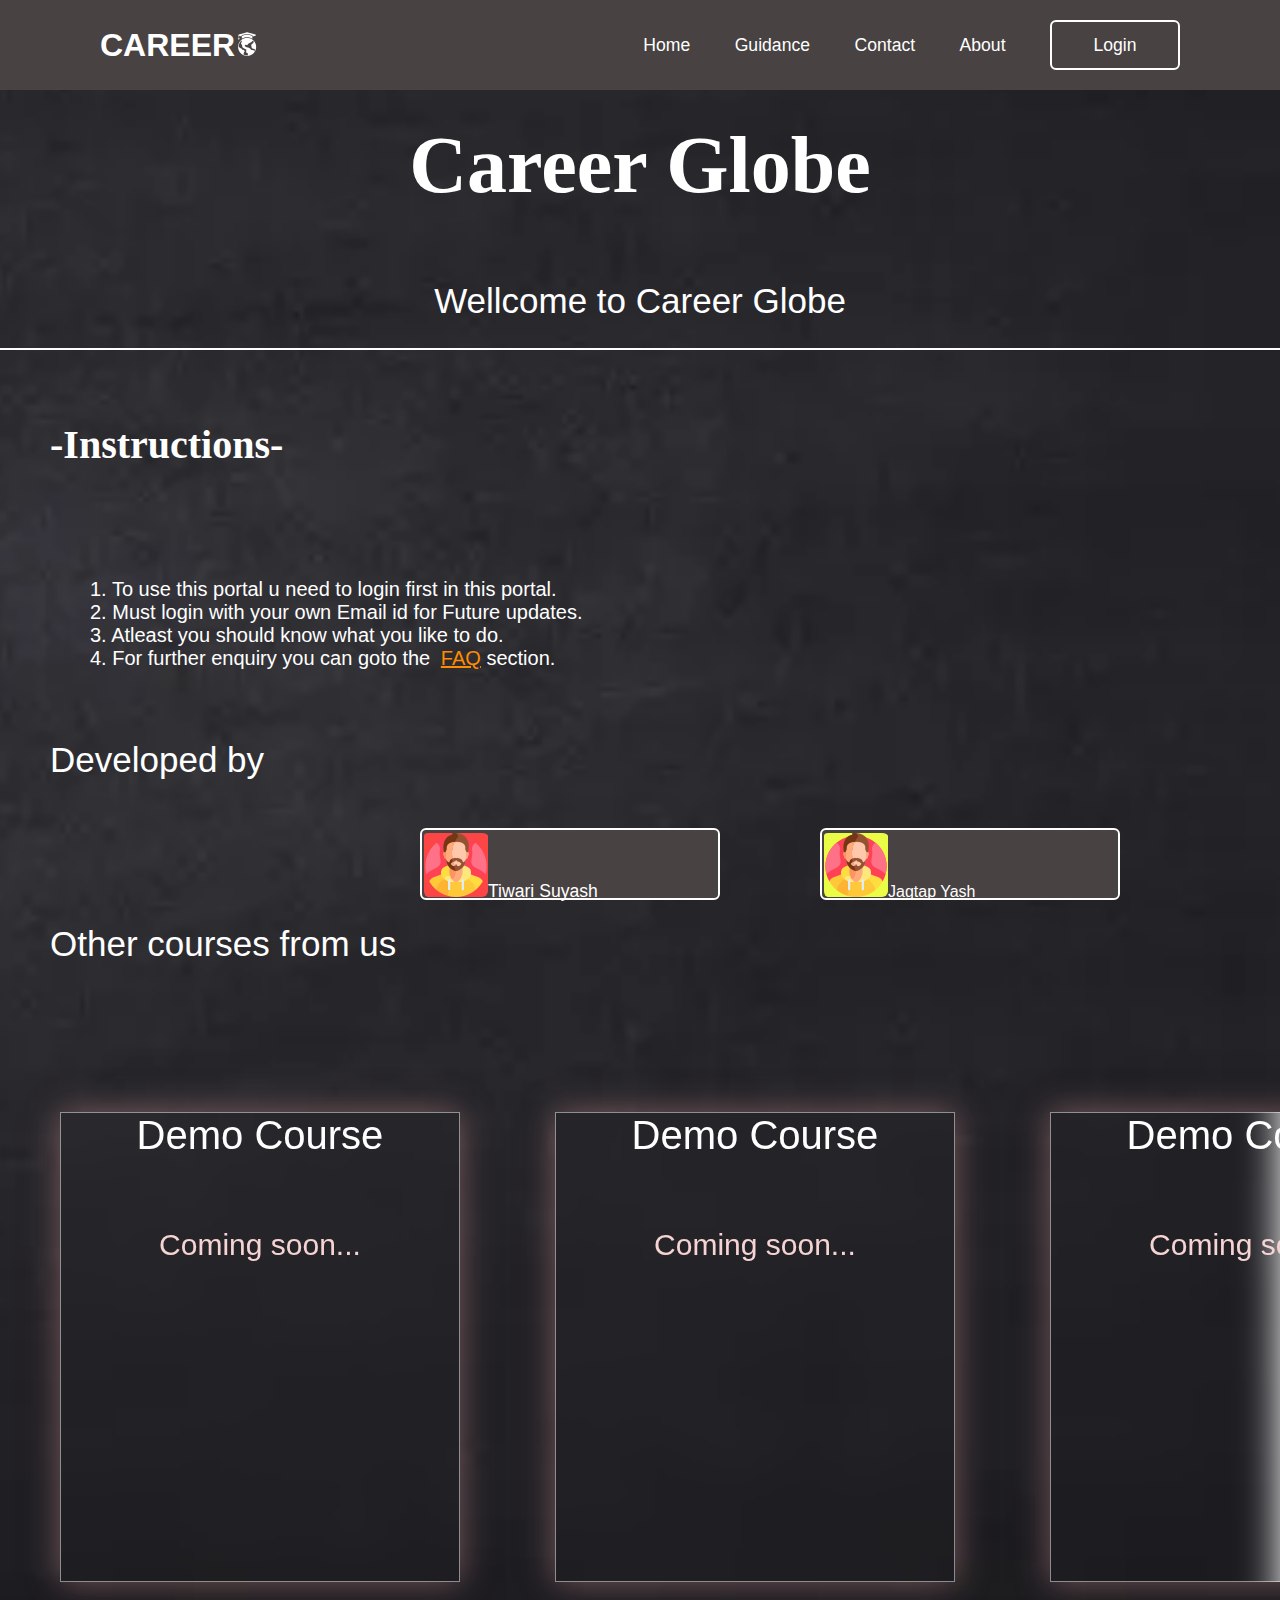
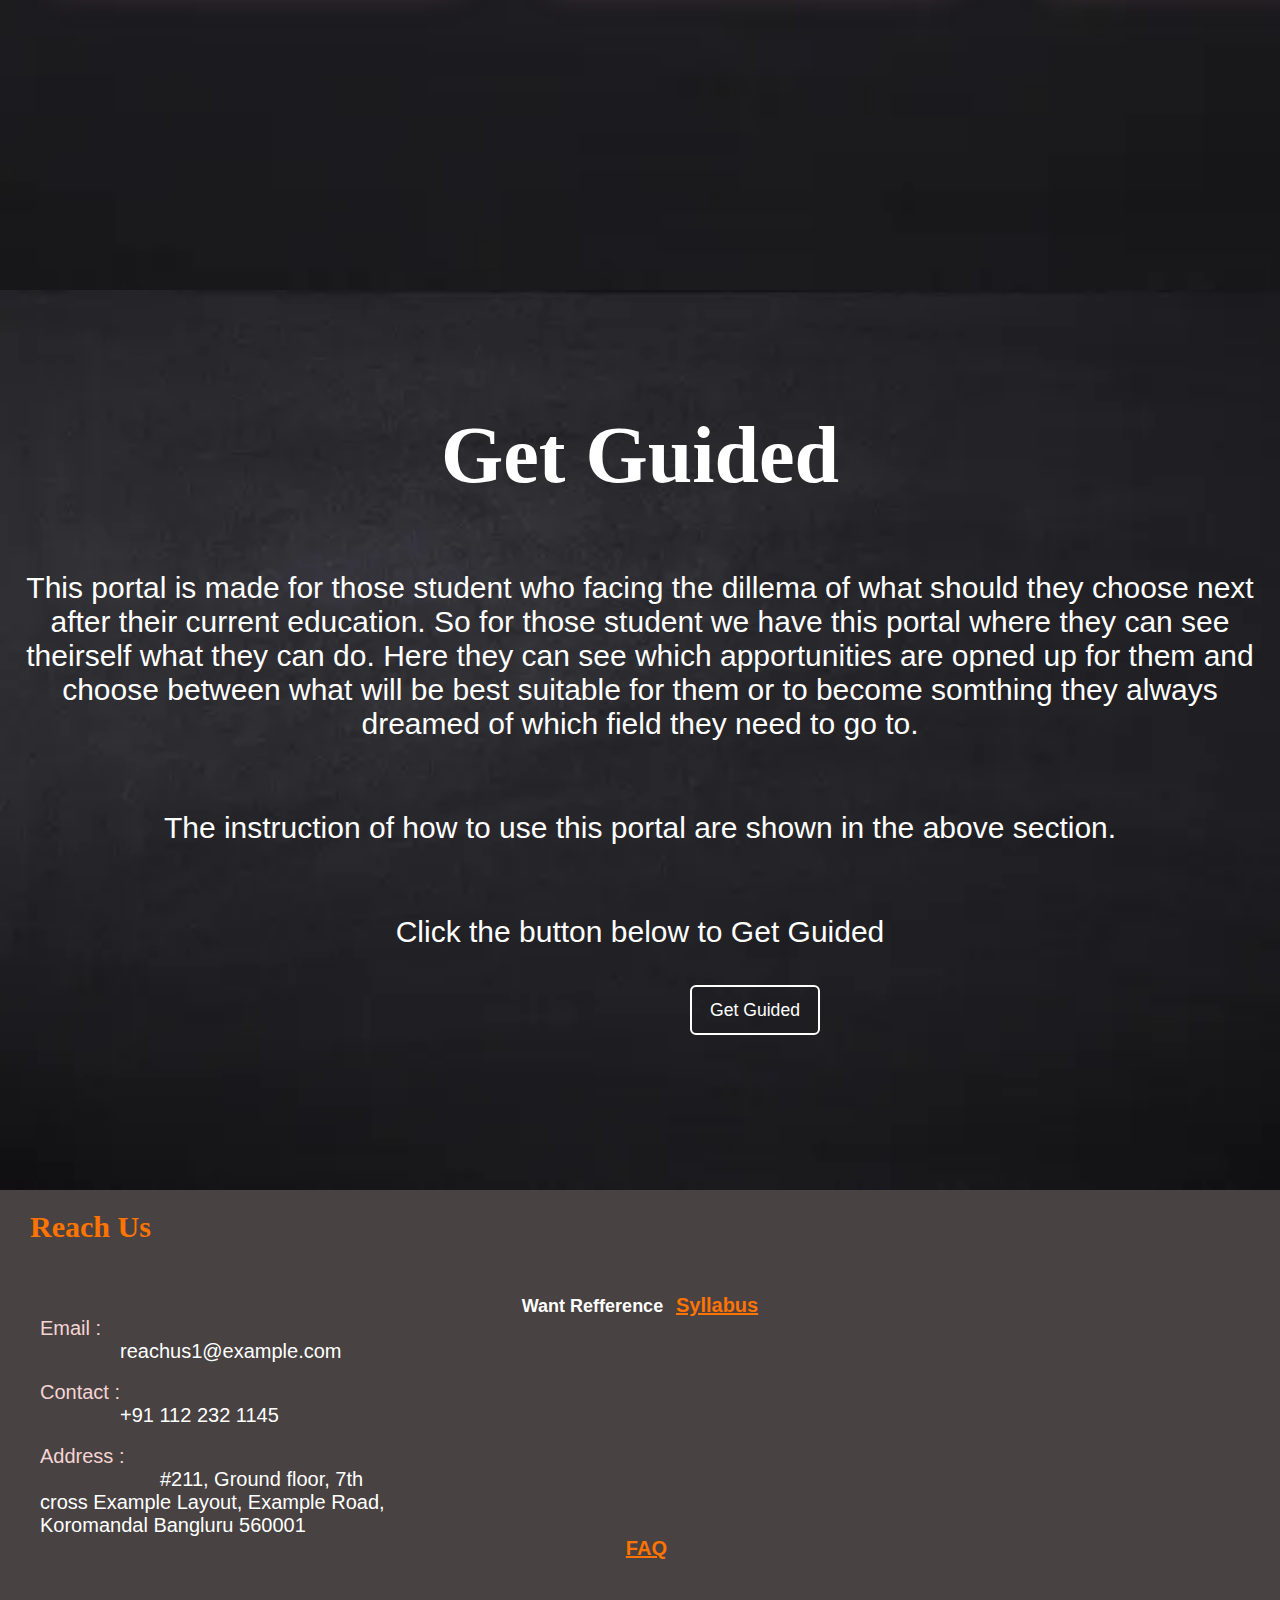
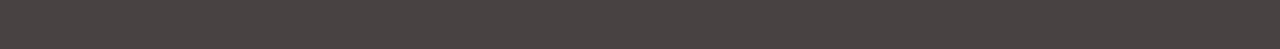
==== OCGP_Code/index.html @ 82b6c647 "my commit" ====
<!DOCTYPE html>
<html lang="en">
    <head>
        <title>Online Carrier Guidance Portal</title>
        <link rel="stylesheet" href="home.css">
    </head>
    <body>
        <header>
            <h2 class="logo">CAREER<img src="icons/globeg.png"></h2>
            <ul class="navigation">
                <a href="#home">Home</a>
                <a href="#guidance">Guidance</a>
                <a href="#about">Contact</a>
                <a href="#about">About</a>
                <button class="btnLogin-popup" type="button" onclick="location.href='ulogin.html'">Login</button>
            </ul>
        </header>
        
        <section class="home" id="home">
            <div class="main">
                <div class="hometext">
                    <h3>Career Globe</h3>
                    <p><text>Wellcome to Career Globe</text></p>
                    <div class="mmain">
                        <h6>-Instructions-</h6>
                        <p>
                            <ol>1. To use this portal u need to login first in this portal.</ol>
                            <ol>2. Must login with your own Email id for Future updates.</ol>
                            <ol>3. Atleast you should know what you like to do.</ol>
                            <ol>4. For further enquiry you can goto the <a href="#" class="reflink">FAQ</a> section.</ol>
                        </p>
                    </div>
                    <div class="tablemain">
                        <div class="id"><text>Developed by</text></div><br>
                            <idbox1 class="logoo"><img src="icons/man1.png">Tiwari Suyash</idbox1>
                            <idbox2 class="logoo"><img src="icons/man2.png">Jagtap Yash</idbox2>
                    </div><br><br><br><br><br><br><br>
                    <div class="id"><text>Other courses from  us</text></div><br>

                    <div class="coursebox" onclick="location.href='#'">
                        <div class="text-box">
                            <label>Demo Course</label>
                            <p>Coming soon...</p>
                        </div>

                        </div>
                    <div class="courseboxx" onclick="location.href='#'">
                        <div class="text-boxx">
                            <label>Demo Course</label>
                            <p>Coming soon...</p>
                        </div>

                    </div>
                    <div class="courseboxxx" onclick="location.href='#'">
                        <div class="text-boxxx">
                            <label>Demo Course</label>
                            <p>Coming soon...</p>
                        </div>

                    </div>
                </div>
            </div>
        </section>

        <section class="guidance" id="guidance">
            <div class="main">
                <div class="hometexxxt">
                    <h3>Get Guided</h3>
                    <p>This portal is made for those student who facing the 
                        dillema of what should they choose next after their 
                        current education. So for those student we have this 
                        portal where they can see theirself what they can do.
                        Here they can see which apportunities are opned up for 
                        them and choose between what will be best suitable for them
                        or to become somthing they always dreamed of which field they need to go to.</p>
                        <p>The instruction of how to use this portal are shown in the above section.</p>
                        <p>Click the button below to Get Guided</p><br><br>
                        <button class="btnLogin-popup" type="button" onclick="location.href='guidtree.html'">Get Guided</button>
                    </div>
            </div>
        </section>

        <section class="about" id="about">
            <div class="main">
                <div class="hometexxt">
                    <h4>Reach Us</h4>
                    <h5>Want Refference<a href="http://exam.unipune.ac.in/Pages/Syllabus.html" class="reflink">Syllabus</a></h5>
                    <p>Email :</p>
                    <a>reachus1@example.com</a><br><br>
                    <p>Contact :</p>
                    <a> +91 112 232 1145</a><br><br>
                    <p>Address :<p>
                    <a>#211, Ground floor, 7th cross Example Layout, Example Road, Koromandal Bangluru 560001</a>
                    <h5><a href="#" class="reflink">FAQ</a></h5>
                </div>
            </div>
        </section>
    </body>
</html>
---- OCGP_Code/home.css ----
* {
  margin: 0;
  padding: 0;
  box-sizing: border-box;
  font-family: "poppins", sans-serif;
  scroll-behavior: smooth;
}

body {
  background-color: #ffffff;
}

header {
  position: fixed;
  top: 0;
  left: 0;
  width: 100%;
  padding: 20px 100px;
  background: flex;
  background-color: #484242;
  display: flex;
  justify-content: space-between;
  align-items: center;
  z-index: 99;
}

.logo {
  font-size: 2em;
  color: #ffffff;
  user-select: none;
}

.navigation a {
  position: relative;
  font-size: 1.1em;
  color: #ffffff;
  text-decoration: none;
  font-weight: 500;
  margin-left: 40px;
}

.navigation a::after {
  content: "";
  position: absolute;
  left: 0;
  bottom: -6px;
  width: 100%;
  height: 3px;
  background: #ffffff;
  border-radius: 5px;
  transform-origin: right;
  transform: scaleX(0);
  transition: transform 0.5s;
}

.navigation a:hover::after {
  transform: scalex(1);
  transform-origin: left;
}

.navigation .btnLogin-popup {
  width: 130px;
  height: 50px;
  background: transparent;
  border: 2px solid #ffffff;
  outline: none;
  border-radius: 6px;
  cursor: pointer;
  font-size: 1.1em;
  color: #ffffff;
  font-weight: 500;
  margin-left: 40px;
  transition: 0.5s;
}

.navigation .btnLogin-popup:hover {
  background: #ffffff;
  color: #000000;
}

.home {
  position: relative;
  height: 210vh;
  width: 100%;
  background-image: url(abc.jpg);
  background-size: cover;
  background-position: center;
}

.hometexxxt h3 {
  text-align: center;
  padding-top: 120px;
  color: #ffffff;
  font-size: 80px;
  font-family: Georgia, "Times New Roman", Times, serif;
}

.hometext h3 {
  text-align: center;
  padding-top: 120px;
  color: #ffffff;
  font-size: 80px;
  font-family: Georgia, "Times New Roman", Times, serif;
}

.hometext h6 {
  padding-top: 50px;
  padding-bottom: 40px;
  text-align: left;
  margin-top: 50px;
  margin-left: 50px;
  color: #ffffff;
  font-size: 40px;
  font-family: Georgia, "Times New Roman", Times, serif;
}

.hometext p text {
  color: #ffffff;
  font-size: 35px;
  text-align: center;
}

.mmain ol {
  color: rgb(255, 255, 255);
  font-size: 20px;
  max-width: 600px;
  text-align: left;
  padding-left: 90px;
  align-content: start;
}

.logoo img {
  padding-top: 3px;
  padding-left: 2px;
  border-radius: 6px;
}

.id text {
  color: #ffffff;
  font-size: 35px;
  text-align: center;
  justify-content: center;
  padding-left: 50px;
}

.hometext {
  width: 100%;
  height: 350px;
  background: transparent;
  border: 2px solid #ffffff;
  border-left: none;
  border-right: none;
  border-top: none;
}

.tablemain idbox1 {
  position: absolute;
  margin-top: 30px;
  margin-left: 420px;
  width: 300px;
  height: 72px;
  background-color: #484242;
  border: 2px solid #ffffff;
  outline: none;
  border-radius: 6px;
  cursor: pointer;
  font-size: 1.1em;
  color: #ffffff;
  font-weight: 500;
}

.tablemain idbox2 {
  position: absolute;
  margin-top: 30px;
  margin-left: 820px;
  width: 300px;
  height: 72px;
  background-color: #484242;
  border: 2px solid #ffffff;
  outline: none;
  border-radius: 6px;
  cursor: pointer;
  font-size: 1.1em;
  color: #ffffff;
  font-weight: 500;
  justify-content: center;
  align-items: center;
  font-size: 1em;
}

.coursebox {
  margin-top: 130px;
  color: #ffffff;
  font-size: 40px;
  max-width: 100%;
  text-align: center;
}

.coursebox {
  position: absolute;
  width: 400px;
  height: 470px;
  background: transparent;
  border: 1px solid rgba(251, 251, 251, 0.5);
  backdrop-filter: blur(20px);
  box-shadow: 0 0 30px rgba(203, 145, 145, 0.5);
  justify-content: center;
  align-items: center;
  margin-left: 60px;
}

.text-box label {
  text-align: center;
  align-items: center;
  justify-content: center;
}

.courseboxx {
  margin-top: 130px;
  color: #ffffff;
  font-size: 40px;
  max-width: 100%;
  text-align: center;
}

.courseboxx {
  position: absolute;
  width: 400px;
  height: 470px;
  background: transparent;
  border: 1px solid rgba(251, 251, 251, 0.5);
  backdrop-filter: blur(20px);
  box-shadow: 0 0 30px rgba(203, 145, 145, 0.5);
  justify-content: center;
  align-items: center;
  margin-left: 555px;
}

.courseboxxx {
  margin-top: 130px;
  color: #ffffff;
  font-size: 40px;
  max-width: 100%;
  text-align: center;
}

.courseboxxx {
  position: absolute;
  width: 400px;
  height: 470px;
  background: transparent;
  border: 1px solid rgba(251, 251, 251, 0.5);
  backdrop-filter: blur(20px);
  box-shadow: 0 0 30px rgba(203, 145, 145, 0.5);
  justify-content: center;
  align-items: center;
  margin-left: 1050px;
}

.hometexxxt p {
  color: rgb(255, 255, 255);
  font-size: 30px;
  padding-top: 70px;
  text-align: center;
}

.hometext p {
  color: rgb(246, 212, 212);
  font-size: 30px;
  padding-top: 70px;
  text-align: center;
}

.guidance {
  height: 100vh;
  background-image: url(abc.jpg);
  background-size: cover;
}

.about {
  height: 51vh;
  background-color: #484242;
  background-size: cover;
}

.hometexxt h4 {
  text-align: left;
  padding-top: 20px;
  padding-left: 30px;
  padding-bottom: 50px;
  color: #ff7300;
  font-size: 30px;
  font-family: Georgia, "Times New Roman", Times, serif;
}

.hometexxt p {
  color: rgb(246, 212, 212);
  font-size: 20px;
  text-align: center;
  max-width: 400px;
  text-align: left;
  padding-left: 40px;
}

.hometexxt a {
  color: rgb(255, 255, 255);
  font-size: 20px;
  padding-bottom: 30px;
  text-align: center;
  max-width: 400px;
  text-align: left;
  padding-left: 120px;
}

.main .btnLogin-popup {
  width: 130px;
  height: 50px;
  background: transparent;
  border: 2px solid #ffffff;
  outline: none;
  border-radius: 6px;
  cursor: pointer;
  font-size: 1.1em;
  color: #ffffff;
  font-weight: 500;
  margin-left: 690px;
  transition: 0.5s;
}

.main .btnLogin-popup:hover {
  background: #ffffff;
  color: #000000;
}

.hometexxt h5 {
  color: #ffffff;
  text-align: center;
  font-size: large;
}

.hometexxt .reflink {
  color: #ff7300;
  text-decoration: underline;
  padding-left: 1%;
}

.hometext .reflink {
  color: #ff8c00;
  text-decoration: underline;
  padding-left: 1%;
}
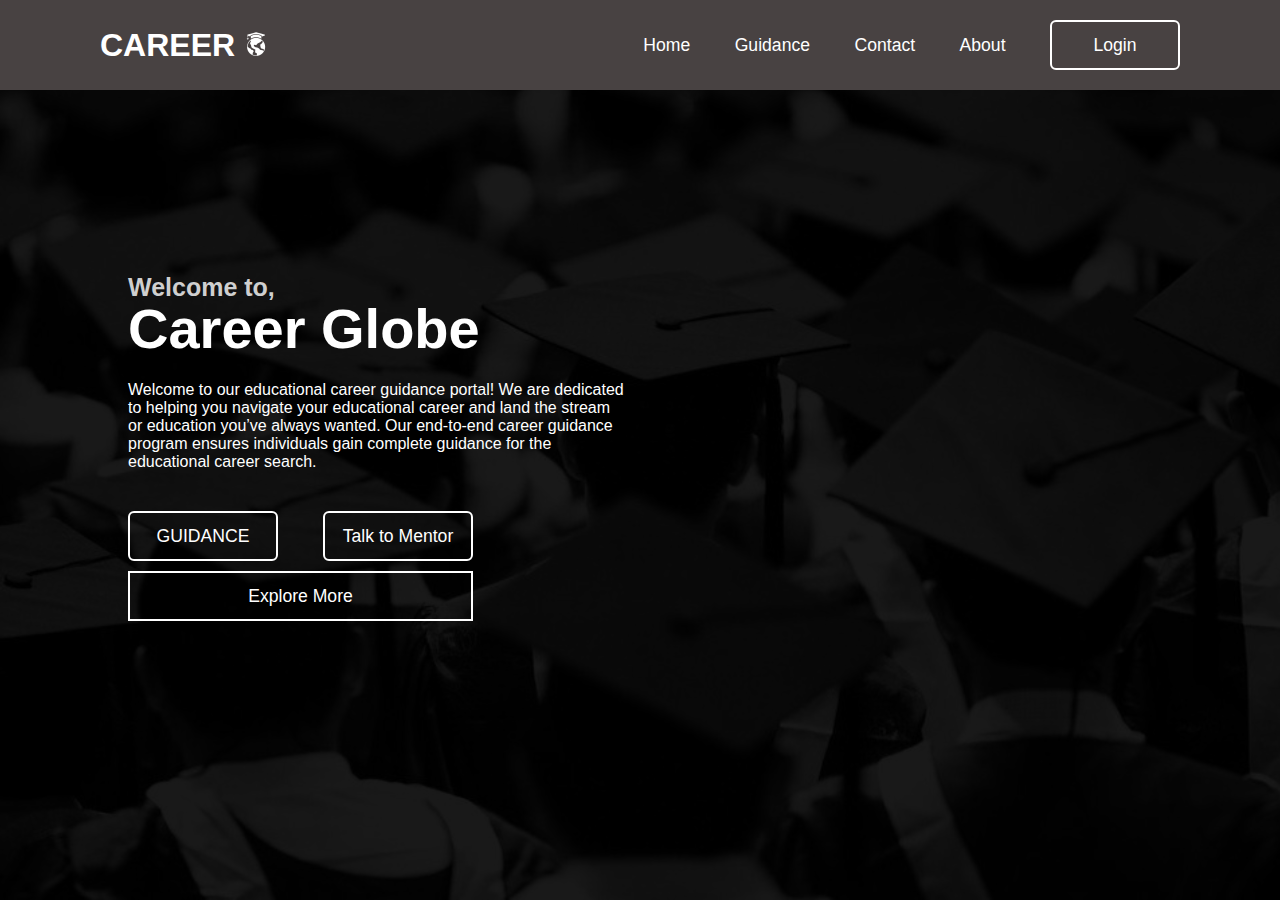
==== commit 60aac74e: "my commit" ====
--- a/OCGP_Code/index.html
+++ b/OCGP_Code/index.html
@@ -2,98 +2,34 @@
 <html lang="en">
     <head>
         <title>Online Carrier Guidance Portal</title>
-        <link rel="stylesheet" href="home.css">
+        <link rel="stylesheet" href="main.css">
     </head>
     <body>
         <header>
-            <h2 class="logo">CAREER<img src="icons/globeg.png"></h2>
+            <h2 class="logo">CAREER <img src="icons/globeg.png"></h2>
             <ul class="navigation">
-                <a href="#home">Home</a>
-                <a href="#guidance">Guidance</a>
-                <a href="#about">Contact</a>
-                <a href="#about">About</a>
+                <a href="home.html">Home</a>
+                <a href="home.html">Guidance</a>
+                <a href="home.html">Contact</a>
+                <a href="home.html">About</a>
                 <button class="btnLogin-popup" type="button" onclick="location.href='ulogin.html'">Login</button>
             </ul>
         </header>
-        
-        <section class="home" id="home">
-            <div class="main">
-                <div class="hometext">
-                    <h3>Career Globe</h3>
-                    <p><text>Wellcome to Career Globe</text></p>
-                    <div class="mmain">
-                        <h6>-Instructions-</h6>
-                        <p>
-                            <ol>1. To use this portal u need to login first in this portal.</ol>
-                            <ol>2. Must login with your own Email id for Future updates.</ol>
-                            <ol>3. Atleast you should know what you like to do.</ol>
-                            <ol>4. For further enquiry you can goto the <a href="#" class="reflink">FAQ</a> section.</ol>
-                        </p>
+        <table border="0" width="100%" height="100%" cellpadding="0" cellspacing="15" bgcolor="#f3971b"></table>
+            <section class="home">
+                <div class="hcontent">
+                    <h3>Welcome to,</h3>
+                    <h4>Career Globe</h4>
+                    <p>Welcome to our educational career guidance portal! We are dedicated to helping you navigate your educational career and land the stream or education you’ve always wanted. Our end-to-end career guidance program ensures individuals gain complete guidance for the educational career search.</p>
+                    <div class="btnbox">
+                        <a href="home.html">GUIDANCE</a>
+                        <a href="#">Talk to Mentor</a>
                     </div>
-                    <div class="tablemain">
-                        <div class="id"><text>Developed by</text></div><br>
-                            <idbox1 class="logoo"><img src="icons/man1.png">Tiwari Suyash</idbox1>
-                            <idbox2 class="logoo"><img src="icons/man2.png">Jagtap Yash</idbox2>
-                    </div><br><br><br><br><br><br><br>
-                    <div class="id"><text>Other courses from  us</text></div><br>
-
-                    <div class="coursebox" onclick="location.href='#'">
-                        <div class="text-box">
-                            <label>Demo Course</label>
-                            <p>Coming soon...</p>
-                        </div>
-
-                        </div>
-                    <div class="courseboxx" onclick="location.href='#'">
-                        <div class="text-boxx">
-                            <label>Demo Course</label>
-                            <p>Coming soon...</p>
-                        </div>
-
-                    </div>
-                    <div class="courseboxxx" onclick="location.href='#'">
-                        <div class="text-boxxx">
-                            <label>Demo Course</label>
-                            <p>Coming soon...</p>
-                        </div>
-
+                    <div class="btnbx">
+                        <a href="home.html">Explore More</a>
                     </div>
                 </div>
-            </div>
-        </section>
-
-        <section class="guidance" id="guidance">
-            <div class="main">
-                <div class="hometexxxt">
-                    <h3>Get Guided</h3>
-                    <p>This portal is made for those student who facing the 
-                        dillema of what should they choose next after their 
-                        current education. So for those student we have this 
-                        portal where they can see theirself what they can do.
-                        Here they can see which apportunities are opned up for 
-                        them and choose between what will be best suitable for them
-                        or to become somthing they always dreamed of which field they need to go to.</p>
-                        <p>The instruction of how to use this portal are shown in the above section.</p>
-                        <p>Click the button below to Get Guided</p><br><br>
-                        <button class="btnLogin-popup" type="button" onclick="location.href='guidtree.html'">Get Guided</button>
-                    </div>
-            </div>
-        </section>
-
-        <section class="about" id="about">
-            <div class="main">
-                <div class="hometexxt">
-                    <h4>Reach Us</h4>
-                    <h5>Want Refference<a href="http://exam.unipune.ac.in/Pages/Syllabus.html" class="reflink">Syllabus</a></h5>
-                    <p>Email :</p>
-                    <a>reachus1@example.com</a><br><br>
-                    <p>Contact :</p>
-                    <a> +91 112 232 1145</a><br><br>
-                    <p>Address :<p>
-                    <a>#211, Ground floor, 7th cross Example Layout, Example Road, Koromandal Bangluru 560001</a>
-                    <h5><a href="#" class="reflink">FAQ</a></h5>
-                </div>
-            </div>
-        </section>
+            </section>
+        </table>
     </body>
 </html>--- a/OCGP_Code/main.css
+++ b/OCGP_Code/main.css
@@ -0,0 +1,172 @@
+* {
+  margin: 0;
+  padding: 0;
+  box-sizing: border-box;
+  font-family: "poppins", sans-serif;
+  scroll-behavior: smooth;
+}
+
+body {
+  display: list-item;
+  justify-content: center;
+  align-items: center;
+  min-height: 100vh;
+  width: 100%;
+  background: rgba(0, 0, 0, 0.9) url("backgroundlogin.jpg") no-repeat;
+  background-position: center;
+  background-size: cover;
+  background-blend-mode: darken;
+  color: #fff;
+}
+
+header {
+  position: fixed;
+  top: 0;
+  left: 0;
+  width: 100%;
+  padding: 20px 100px;
+  background: flex;
+  background-color: #484242;
+  display: flex;
+  justify-content: space-between;
+  align-items: center;
+  z-index: 99;
+}
+
+.logo {
+  font-size: 2em;
+  color: #ffffff;
+  user-select: none;
+}
+
+.navigation a {
+  position: relative;
+  font-size: 1.1em;
+  color: #ffffff;
+  text-decoration: none;
+  font-weight: 500;
+  margin-left: 40px;
+}
+
+.navigation a::after {
+  content: "";
+  position: absolute;
+  left: 0;
+  bottom: -6px;
+  width: 100%;
+  height: 3px;
+  background: #ffffff;
+  border-radius: 5px;
+  transform-origin: right;
+  transform: scaleX(0);
+  transition: transform 0.5s;
+}
+
+.navigation a:hover::after {
+  transform: scalex(1);
+  transform-origin: left;
+}
+
+.navigation .btnLogin-popup {
+  width: 130px;
+  height: 50px;
+  background: transparent;
+  border: 2px solid #ffffff;
+  outline: none;
+  border-radius: 6px;
+  cursor: pointer;
+  font-size: 1.1em;
+  color: #ffffff;
+  font-weight: 500;
+  margin-left: 40px;
+  transition: 0.5s;
+}
+
+.navigation .btnLogin-popup:hover {
+  background: #ffffff;
+  color: #000000;
+}
+
+.home {
+  height: 100vh;
+  display: flex;
+  align-items: center;
+  padding-left: 10%;
+}
+
+.hcontent {
+  max-width: 600px;
+}
+
+.hcontent h3 {
+  font-size: 25px;
+  font-weight: 700;
+  color: #cfcfcf;
+  line-height: 0.7;
+}
+
+.hcontent h4 {
+  font-size: 56px;
+  font-weight: 700;
+}
+
+.hcontent p {
+  text-align: left;
+  font-size: 16px;
+  max-width: 500px;
+  margin: 20px 0 40px;
+}
+
+.hcontent .btnbox {
+  display: flex;
+  justify-content: space-between;
+  width: 345px;
+  height: 50px;
+}
+
+.btnbox a {
+  display: inline-flex;
+  align-items: center;
+  justify-content: center;
+  width: 150px;
+  height: 50px;
+  background: transparent;
+  border: 2px solid #ffffff;
+  outline: none;
+  border-radius: 6px;
+  cursor: pointer;
+  font-size: 1.1em;
+  color: #ffffff;
+  font-weight: 500;
+  text-decoration: none;
+  transition: 0.5s;
+}
+
+.btnbox a:hover {
+  background: #ffffff;
+  color: #000000;
+}
+
+.btnbx a {
+  margin-top: 10px;
+  display: inline-flex;
+  align-items: center;
+  justify-content: center;
+  width: 345px;
+  height: 50px;
+  background: transparent;
+  border: 2px solid #ffffff;
+  outline: none;
+  border-radius: none;
+  cursor: pointer;
+  font-size: 1.1em;
+  color: #ffffff;
+  font-weight: 500;
+  text-decoration: none;
+  transition: 0.5s;
+}
+
+.btnbx a:hover {
+  background: #ffffff;
+  color: #000000;
+}
